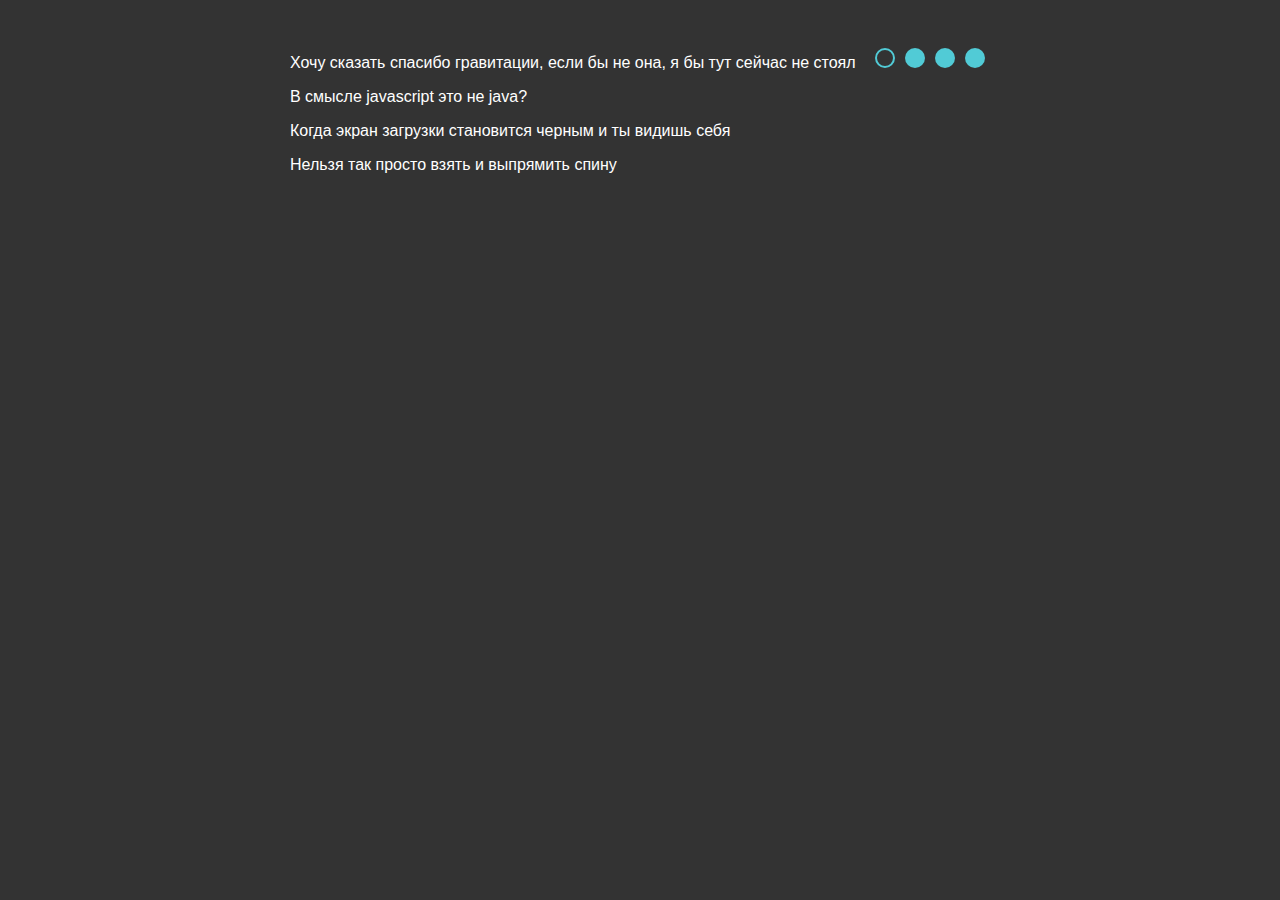
==== cssMemeSlider/index.html @ 77414812 "feat: add sliders radio-buttons (Thu, Sep 14, 2023 14:07:23 PM)" ====
<!DOCTYPE html>
<html lang="en">
<head>
    <meta charset="UTF-8">
    <meta name="viewport" content="width=device-width, initial-scale=1.0">
    <link rel="stylesheet" href="style.css">
    <title>Slider</title>
</head>
<body>
    <div class="slider-container">
        <div class="slider">
            <img class="slide" src="/Users/natalyafominykh/Desktop/CSSMEMS/cssMemeSlider/cssMemeSlider/images/MEM01.jpeg" alt="Mem 1">
            <img class="slide" src="/Users/natalyafominykh/Desktop/CSSMEMS/cssMemeSlider/cssMemeSlider/images/MEM02.jpeg" alt="Mem 2">
            <img class="slide" src="/Users/natalyafominykh/Desktop/CSSMEMS/cssMemeSlider/cssMemeSlider/images/MEM03.jpeg" alt="Mem 3">
            <img class="slide" src="/Users/natalyafominykh/Desktop/CSSMEMS/cssMemeSlider/cssMemeSlider/images/MEM04.jpeg" alt="Mem 4">
        </div>
        <div class="slider-part2">
            <div class="slider-text">
                <p>Хочу сказать спасибо гравитации, если бы не она, я бы тут сейчас не стоял</p>
                <p>В смысле javascript это не java?</p>
                <p>Когда экран загрузки становится черным и ты видишь себя</p>
                <p>Нельзя так просто взять и выпрямить спину</p>
            </div>
            <div class="slider-controls">
                <input type="radio" class="control" name="slider" checked>
                <input type="radio" class="control" name="slider">
                <input type="radio" class="control" name="slider">
                <input type="radio" class="control" name="slider">
            </div>
        </div>
    </div>
</body>
</html>
---- cssMemeSlider/style.css ----
body {
    margin: 0;
    padding: 0;
    font-family: Arial, sans-serif;
    background-color: #333;
}

.slider-container {
    position: relative;
    width: 100%;
    max-width: 700px;
    margin: 20px auto;
    overflow: hidden;
    display: flex;
    flex-direction: column;
}

/* Картинки */
.slider {
    display: flex;
    transition: transform 0.5s ease-in-out;
}

.slide {
    width: 100%;
    height: auto;
    object-fit: cover;
    opacity: 0;
    transition: opacity 0.5s ease-in-out;
}

.slide:active {
    opacity: 1;
}

/* Текст и кнопки */
.slider-part2 {
    display: flex;
    flex-direction: row;
    justify-content: space-between;
}

.slider-text {
    color: white;
    width: 100%;
    height: auto;
    object-fit: cover;
}

/* Кнопки */
.slider-controls {
    display: flex;
    justify-content: center;
    margin-top: 10px;
}

.control {
    width: 20px;
    height: 20px;
    border-radius: 50%;
    background-color: #51cbd6;
    margin: 0 5px;
    cursor: pointer;
    box-sizing: border-box;
    appearance: none;
}

/* Активная кнопка */
input[type="radio"].control:hover {
    background-color: #fff;
}

input[type="radio"].control:checked {
    background-color: transparent;
    border: 2px solid #51cbd6;
}

input[type="radio"].control:hover,
input[type="radio"].control:checked:hover {
    border-color: #fff;
}
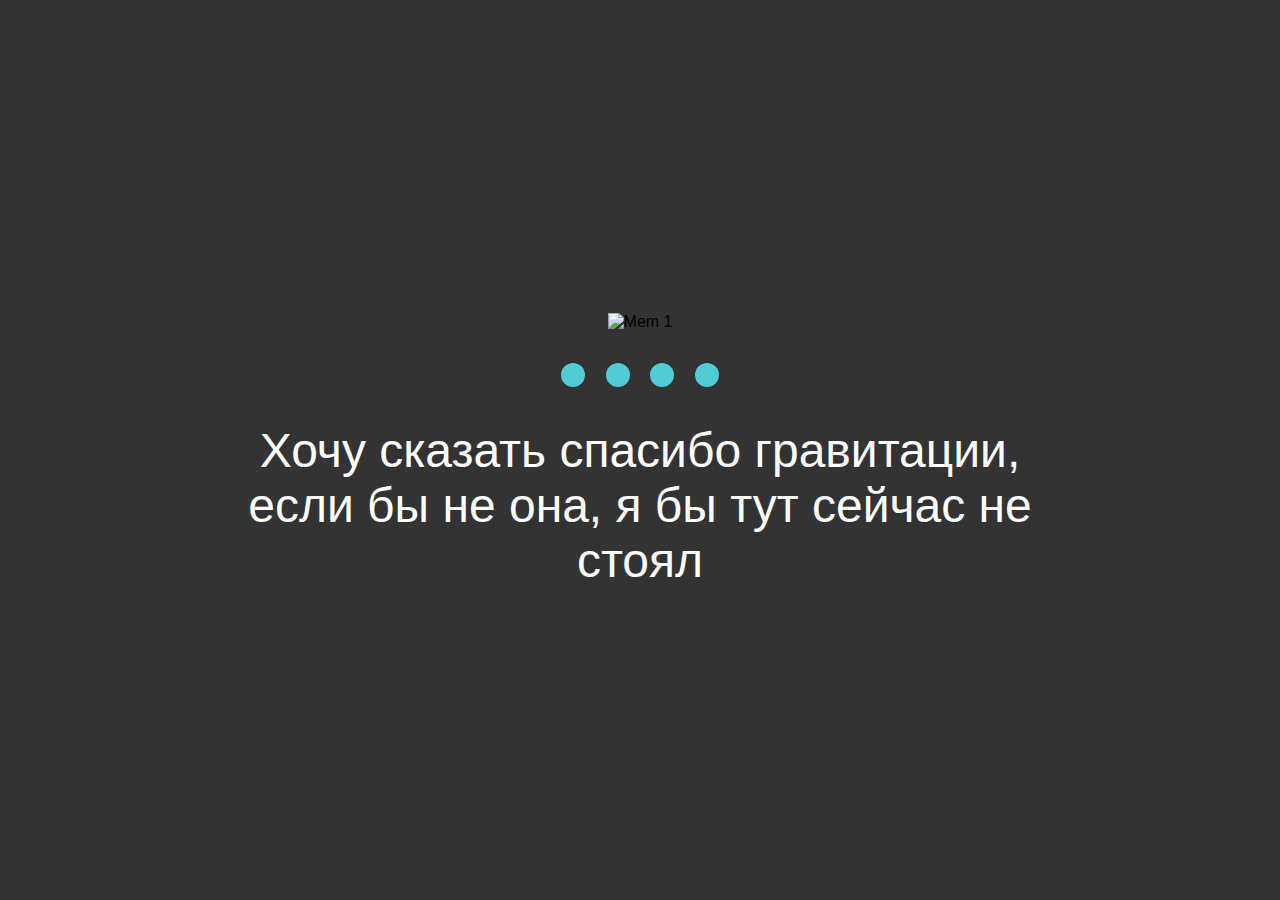
==== commit 81910e5f: "feat: update text-slider (Sun, Sep 17, 2023 22:16:56 PM)" ====
--- a/cssMemeSlider/index.html
+++ b/cssMemeSlider/index.html
@@ -8,26 +8,30 @@
 </head>
 <body>
     <div class="slider-container">
-        <div class="slider">
-            <img class="slide" src="/Users/natalyafominykh/Desktop/CSSMEMS/cssMemeSlider/cssMemeSlider/images/MEM01.jpeg" alt="Mem 1">
-            <img class="slide" src="/Users/natalyafominykh/Desktop/CSSMEMS/cssMemeSlider/cssMemeSlider/images/MEM02.jpeg" alt="Mem 2">
-            <img class="slide" src="/Users/natalyafominykh/Desktop/CSSMEMS/cssMemeSlider/cssMemeSlider/images/MEM03.jpeg" alt="Mem 3">
-            <img class="slide" src="/Users/natalyafominykh/Desktop/CSSMEMS/cssMemeSlider/cssMemeSlider/images/MEM04.jpeg" alt="Mem 4">
+        <input class="control" id="slide1" type="radio" name="slider" checked>
+        <input class="control" id="slide2" type="radio" name="slider">
+        <input class="control" id="slide3" type="radio" name="slider">
+        <input class="control" id="slide4" type="radio" name="slider">
+
+        <div class="slider-img">
+            <img class="slide slide1" src="/Users/natalyafominykh/Desktop/CSSMEMS/cssMemeSlider/cssMemeSlider/images/MEM01.jpeg" alt="Mem 1">
+            <img class="slide slide2" src="/Users/natalyafominykh/Desktop/CSSMEMS/cssMemeSlider/cssMemeSlider/images/MEM02.jpeg" alt="Mem 2">
+            <img class="slide slide3" src="/Users/natalyafominykh/Desktop/CSSMEMS/cssMemeSlider/cssMemeSlider/images/MEM03.jpeg" alt="Mem 3">
+            <img class="slide slide4" src="/Users/natalyafominykh/Desktop/CSSMEMS/cssMemeSlider/cssMemeSlider/images/MEM04.jpeg" alt="Mem 4">
         </div>
-        <div class="slider-part2">
-            <div class="slider-text">
-                <p>Хочу сказать спасибо гравитации, если бы не она, я бы тут сейчас не стоял</p>
-                <p>В смысле javascript это не java?</p>
-                <p>Когда экран загрузки становится черным и ты видишь себя</p>
-                <p>Нельзя так просто взять и выпрямить спину</p>
-            </div>
-            <div class="slider-controls">
-                <input type="radio" class="control" name="slider" checked>
-                <input type="radio" class="control" name="slider">
-                <input type="radio" class="control" name="slider">
-                <input type="radio" class="control" name="slider">
-            </div>
+        <div class="slider-lbl">
+            <label class="control-label" for="slide1"></label>
+            <label class="control-label" for="slide2"></label>
+            <label class="control-label" for="slide3"></label>
+            <label class="control-label" for="slide4"></label>
         </div>
+        <div class="slider-text">
+            <span class="text" id="text1">Хочу сказать спасибо гравитации, если бы не она, я бы тут сейчас не стоял</span>
+            <span class="text" id="text2">В смысле javascript это не java?</span>
+            <span class="text" id="text3">Когда экран загрузки становится черным и ты видишь себя</span>
+            <span class="text" id="text4">Нельзя так просто взять и выпрямить спину</span>
+        </div>       
     </div>
 </body>
 </html>
+
--- a/cssMemeSlider/style.css
+++ b/cssMemeSlider/style.css
@@ -2,80 +2,71 @@
     margin: 0;
     padding: 0;
     font-family: Arial, sans-serif;
+    display: flex;
+    justify-content: center;
+    align-items: center;
+    min-height: 100vh;
     background-color: #333;
 }
 
 .slider-container {
-    position: relative;
-    width: 100%;
-    max-width: 700px;
-    margin: 20px auto;
-    overflow: hidden;
     display: flex;
     flex-direction: column;
+    gap: 2em;
+    align-items: center;
+    text-align: center;
+    max-width: 50em;
+    padding: 2em;
+    background-color: #333;
 }
 
-/* Картинки */
-.slider {
-    display: flex;
-    transition: transform 0.5s ease-in-out;
+.text {
+    color:#fff;
+    font-size: 3em;
 }
 
-.slide {
-    width: 100%;
-    height: auto;
-    object-fit: cover;
-    opacity: 0;
-    transition: opacity 0.5s ease-in-out;
+.slider-img .slide, .control, .text {
+    display: none;
 }
 
-.slide:active {
-    opacity: 1;
+/* Стили для лейблов (ваша анимация и стили кнопок могут быть добавлены сюда) */
+.control-label {
+    cursor: pointer;
+    display: inline-block;
+    width: 1.5em;
+    height: 1.5em;
+    background-color: #51cbd6;
+    box-sizing: border-box;
+    margin: 0 0.5em;
+    border-radius: 50%;
 }
 
-/* Текст и кнопки */
-.slider-part2 {
-    display: flex;
-    flex-direction: row;
-    justify-content: space-between;
+.control-label:hover {
+    background-color: #fff;
+    border: 0.3em solid #fff;
 }
 
-.slider-text {
-    color: white;
-    width: 100%;
-    height: auto;
-    object-fit: cover;
+.control-label:enabled {
+    background-color: transparent;
+    border: 0.3em solid #51cbd6;
+}
+.control-label:active {
+    background-color: transparent;
+    border: 0.3em solid #fff;
 }
 
-/* Кнопки */
-.slider-controls {
-    display: flex;
-    justify-content: center;
-    margin-top: 10px;
+#slide1:checked ~ .slider-img .slide.slide1,
+#slide2:checked ~ .slider-img .slide.slide2,
+#slide3:checked ~ .slider-img .slide.slide3,
+#slide4:checked ~ .slider-img .slide.slide4 {
+    display: block;
+    max-width: 100%;
+    height: auto;
 }
 
-.control {
-    width: 20px;
-    height: 20px;
-    border-radius: 50%;
-    background-color: #51cbd6;
-    margin: 0 5px;
-    cursor: pointer;
-    box-sizing: border-box;
-    appearance: none;
-}
-
-/* Активная кнопка */
-input[type="radio"].control:hover {
-    background-color: #fff;
-}
-
-input[type="radio"].control:checked {
-    background-color: transparent;
-    border: 2px solid #51cbd6;
-}
-
-input[type="radio"].control:hover,
-input[type="radio"].control:checked:hover {
-    border-color: #fff;
+#slide1:checked ~ .slider-text #text1,
+#slide2:checked ~ .slider-text #text2,
+#slide3:checked ~ .slider-text #text3,
+#slide4:checked ~ .slider-text #text4 {
+    display: block;
 }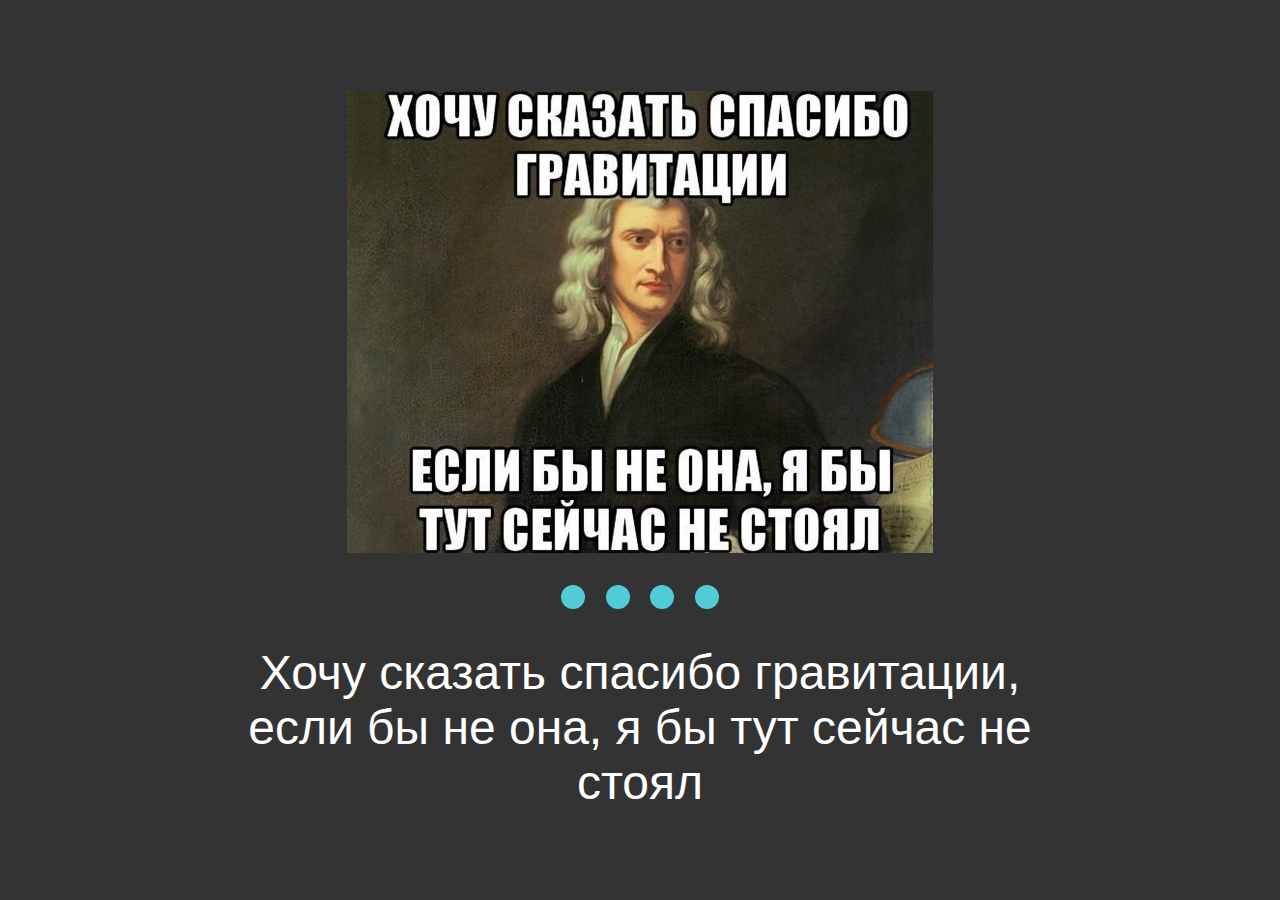
==== commit a0e4efd3: "feat: update image-links (Sun, Sep 17, 2023 23:01:05 PM)" ====
--- a/cssMemeSlider/index.html
+++ b/cssMemeSlider/index.html
@@ -14,10 +14,10 @@
         <input class="control" id="slide4" type="radio" name="slider">
 
         <div class="slider-img">
-            <img class="slide slide1" src="/Users/natalyafominykh/Desktop/CSSMEMS/cssMemeSlider/cssMemeSlider/images/MEM01.jpeg" alt="Mem 1">
-            <img class="slide slide2" src="/Users/natalyafominykh/Desktop/CSSMEMS/cssMemeSlider/cssMemeSlider/images/MEM02.jpeg" alt="Mem 2">
-            <img class="slide slide3" src="/Users/natalyafominykh/Desktop/CSSMEMS/cssMemeSlider/cssMemeSlider/images/MEM03.jpeg" alt="Mem 3">
-            <img class="slide slide4" src="/Users/natalyafominykh/Desktop/CSSMEMS/cssMemeSlider/cssMemeSlider/images/MEM04.jpeg" alt="Mem 4">
+            <img class="slide slide1" src="/cssMemeSlider/images/MEM01.jpeg" alt="Mem 1">
+            <img class="slide slide2" src="/cssMemeSlider/images/MEM02.jpeg" alt="Mem 2">
+            <img class="slide slide3" src="/cssMemeSlider/images/MEM03.jpeg" alt="Mem 3">
+            <img class="slide slide4" src="/cssMemeSlider/images/MEM04.jpeg" alt="Mem 4">
         </div>
         <div class="slider-lbl">
             <label class="control-label" for="slide1"></label>
--- a/cssMemeSlider/style.css
+++ b/cssMemeSlider/style.css
@@ -29,13 +29,13 @@
     display: none;
 }
 
-/* Стили для лейблов (ваша анимация и стили кнопок могут быть добавлены сюда) */
 .control-label {
     cursor: pointer;
     display: inline-block;
     width: 1.5em;
     height: 1.5em;
     background-color: #51cbd6;
+    border: 0.3em solid #51cbd6;
     box-sizing: border-box;
     margin: 0 0.5em;
     border-radius: 50%;
@@ -43,16 +43,17 @@
 
 .control-label:hover {
     background-color: #fff;
-    border: 0.3em solid #fff;
+    border-color: #fff;
 }
 
-.control-label:enabled {
-    background-color: transparent;
-    border: 0.3em solid #51cbd6;
-}
 .control-label:active {
     background-color: transparent;
-    border: 0.3em solid #fff;
+    border-color: #fff;
+}
+
+.control-label:checked {
+    background-color: transparent;
+    border: 2px solid #51cbd6;
 }
 
 #slide1:checked ~ .slider-img .slide.slide1,
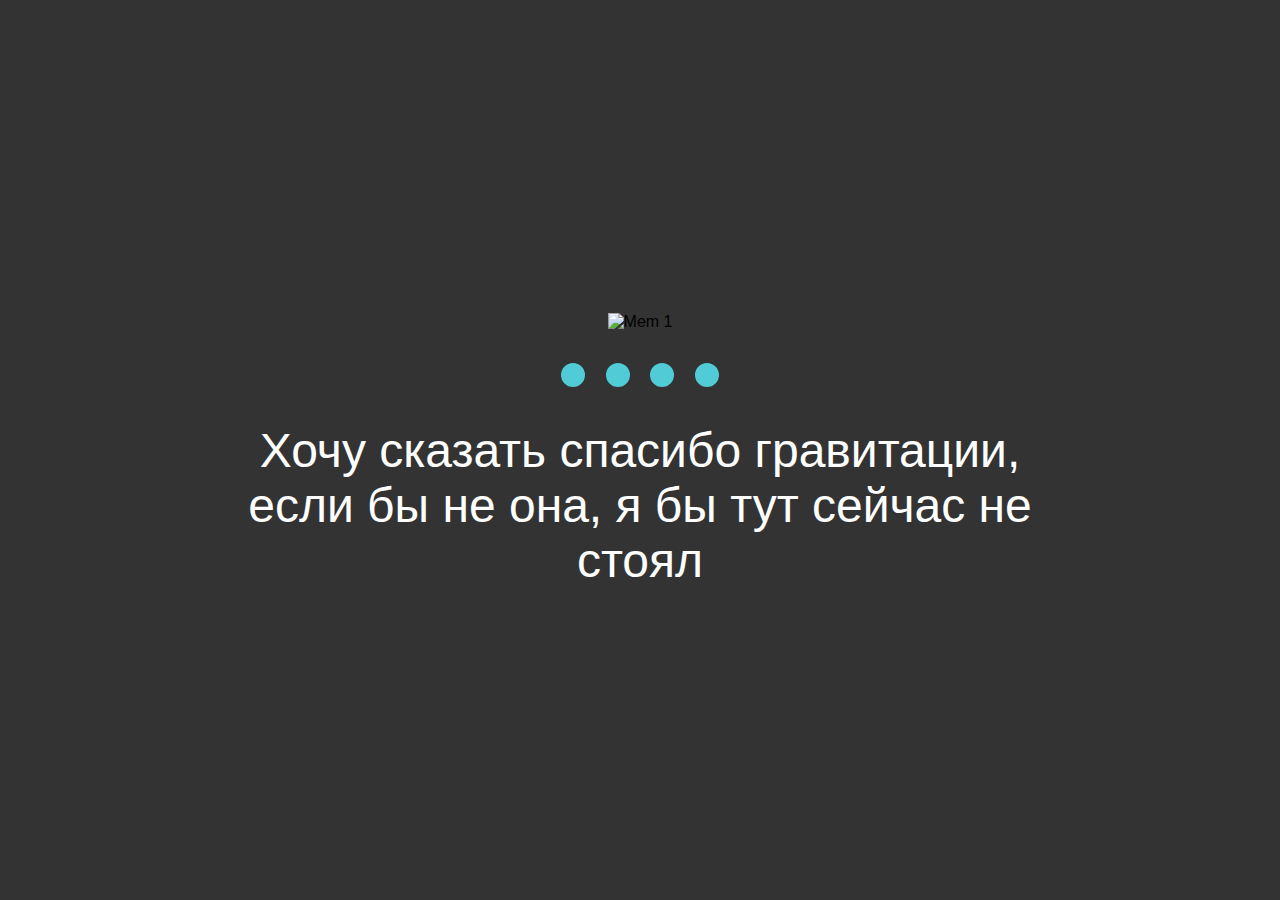
==== commit 8ffc3521: "feat: reupdate links (Sun, Sep 17, 2023 23:19:00 PM)" ====
--- a/cssMemeSlider/index.html
+++ b/cssMemeSlider/index.html
@@ -14,10 +14,10 @@
         <input class="control" id="slide4" type="radio" name="slider">
 
         <div class="slider-img">
-            <img class="slide slide1" src="/cssMemeSlider/images/MEM01.jpeg" alt="Mem 1">
-            <img class="slide slide2" src="/cssMemeSlider/images/MEM02.jpeg" alt="Mem 2">
-            <img class="slide slide3" src="/cssMemeSlider/images/MEM03.jpeg" alt="Mem 3">
-            <img class="slide slide4" src="/cssMemeSlider/images/MEM04.jpeg" alt="Mem 4">
+            <img class="slide slide1" src="./cssMemeSlider/images/MEM01.jpeg" alt="Mem 1">
+            <img class="slide slide2" src="./cssMemeSlider/images/MEM02.jpeg" alt="Mem 2">
+            <img class="slide slide3" src="./cssMemeSlider/images/MEM03.jpeg" alt="Mem 3">
+            <img class="slide slide4" src="./cssMemeSlider/images/MEM04.jpeg" alt="Mem 4">
         </div>
         <div class="slider-lbl">
             <label class="control-label" for="slide1"></label>
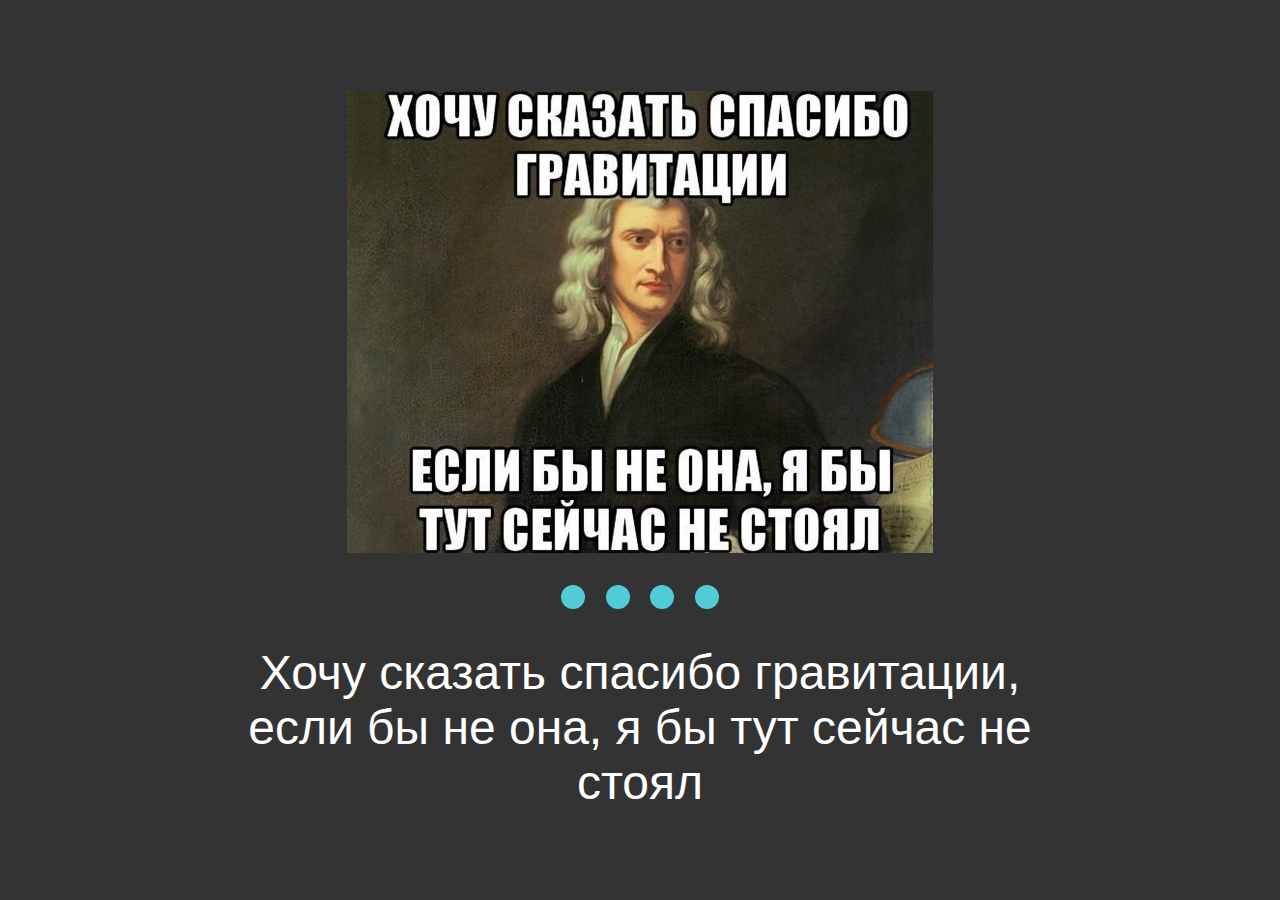
==== commit 9ddcd0fe: "feat: try to work links (Sun, Sep 17, 2023 23:21:21 PM)" ====
--- a/cssMemeSlider/index.html
+++ b/cssMemeSlider/index.html
@@ -14,10 +14,10 @@
         <input class="control" id="slide4" type="radio" name="slider">
 
         <div class="slider-img">
-            <img class="slide slide1" src="./cssMemeSlider/images/MEM01.jpeg" alt="Mem 1">
-            <img class="slide slide2" src="./cssMemeSlider/images/MEM02.jpeg" alt="Mem 2">
-            <img class="slide slide3" src="./cssMemeSlider/images/MEM03.jpeg" alt="Mem 3">
-            <img class="slide slide4" src="./cssMemeSlider/images/MEM04.jpeg" alt="Mem 4">
+            <img class="slide slide1" src="images/MEM01.jpeg" alt="Mem 1">
+            <img class="slide slide2" src="cssMemeSlider/images/MEM02.jpeg" alt="Mem 2">
+            <img class="slide slide3" src="cssMemeSlider/images/MEM03.jpeg" alt="Mem 3">
+            <img class="slide slide4" src="cssMemeSlider/images/MEM04.jpeg" alt="Mem 4">
         </div>
         <div class="slider-lbl">
             <label class="control-label" for="slide1"></label>
